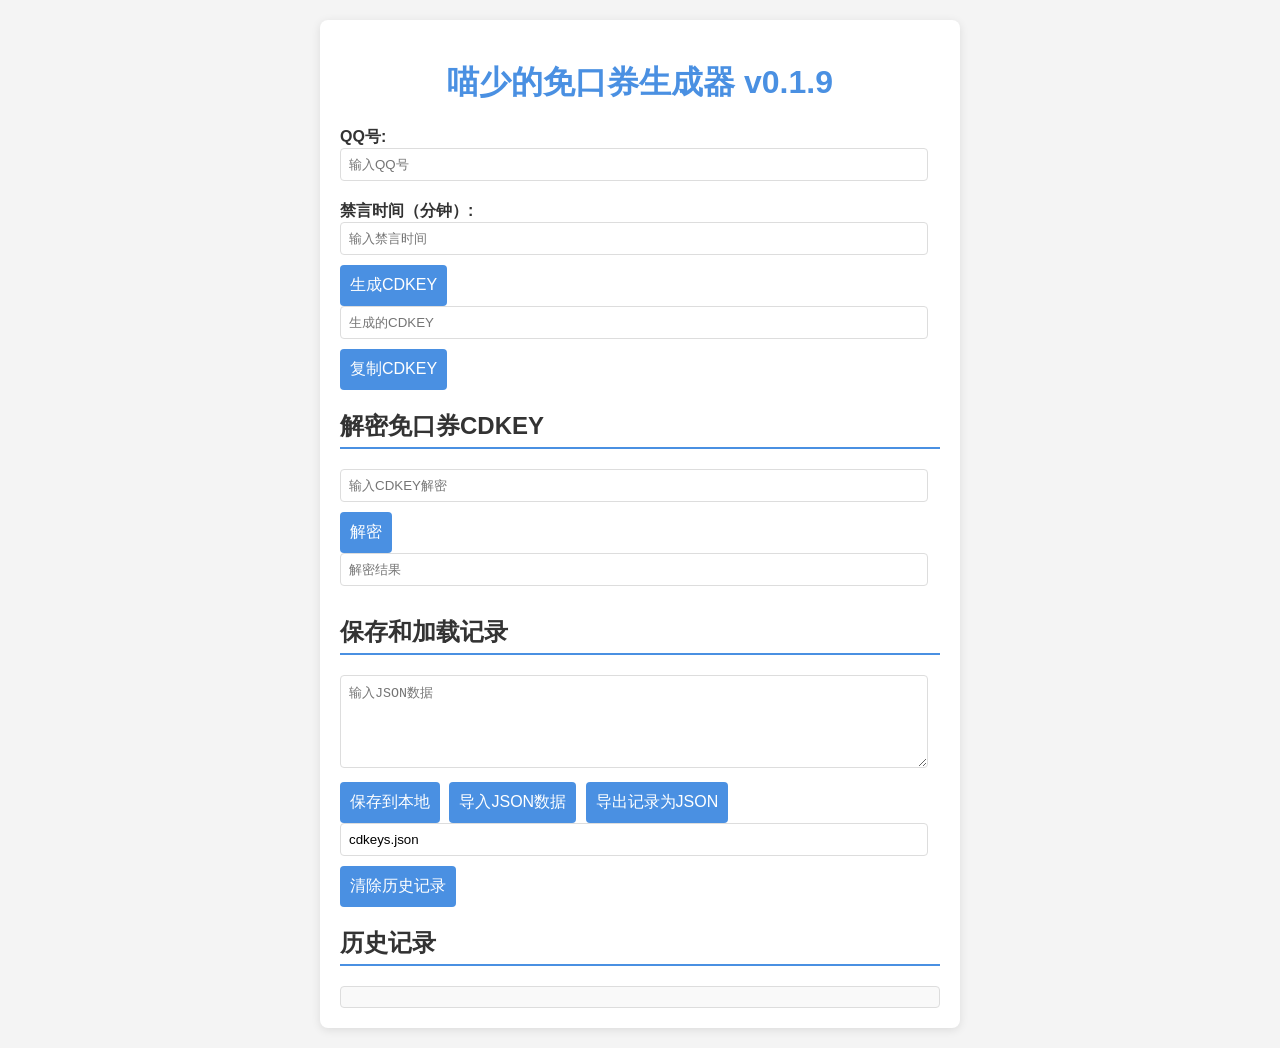
==== index.html @ 1b800083 "Update index.html" ====
<!DOCTYPE html>
<html lang="zh">
<head>
    <meta charset="UTF-8">
    <meta name="viewport" content="width=device-width, initial-scale=1.0">
    <title>喵少的免口券生成器</title>
    <style>
        body {
            font-family: Arial, sans-serif;
            background-color: #f4f4f4;
            margin: 0;
            padding: 20px;
            color: #333;
        }
        h1 {
            text-align: center;
            color: #4A90E2;
        }
        .container {
            max-width: 600px;
            margin: auto;
            background: white;
            padding: 20px;
            border-radius: 8px;
            box-shadow: 0 2px 10px rgba(0, 0, 0, 0.1);
        }
        label {
            font-weight: bold;
            margin-top: 10px;
            display: block;
        }
        input[type="text"], textarea {
            width: calc(100% - 12px);
            padding: 8px;
            margin-bottom: 10px;
            border: 1px solid #ddd;
            border-radius: 4px;
            box-sizing: border-box;
        }
        button {
            background-color: #4A90E2;
            color: white;
            padding: 10px;
            border: none;
            border-radius: 4px;
            cursor: pointer;
            font-size: 16px;
            margin-right: 5px;
        }
        button:hover {
            background-color: #357ABD;
        }
        h2 {
            margin-top: 20px;
            border-bottom: 2px solid #4A90E2;
            padding-bottom: 5px;
        }
        #history {
            white-space: pre-wrap;
            background-color: #f9f9f9;
            border: 1px solid #ddd;
            padding: 10px;
            border-radius: 4px;
            max-height: 200px;
            overflow-y: auto;
        }
    #history {
        background-color: #f9f9f9;
        border: 1px solid #ddd;
        padding: 10px;
        border-radius: 4px;
        max-height: 200px;
        overflow-y: auto; /* 允许垂直滚动 */
        font-size: 12px; /* 缩小字体大小 */
    }

    .history-entry {
        margin-bottom: 5px; /* 每条记录之间的间距 */
        white-space: nowrap; /* 防止内容换行 */
    }
    .label-text {
        color: red; /* 设置标签文本颜色为红色 */
    }
    </style>
</head>
<body>

<div class="container">
    <h1>喵少的免口券生成器 v0.1.9</h1>

    <label for="qqInput">QQ号:</label>
    <input type="text" id="qqInput" placeholder="输入QQ号">

    <label for="timeInput">禁言时间（分钟）:</label>
    <input type="text" id="timeInput" placeholder="输入禁言时间">

    <button id="generate">生成CDKEY</button>
    <input type="text" id="cdkey" placeholder="生成的CDKEY" readonly>

    <button id="copy">复制CDKEY</button>

    <h2>解密免口券CDKEY</h2>
    <input type="text" id="decryptInput" placeholder="输入CDKEY解密">
    <button id="decrypt">解密</button>
    <input type="text" id="decryptedOutput" placeholder="解密结果" readonly>

    <h2>保存和加载记录</h2>
    <textarea id="jsonInput" rows="5" placeholder="输入JSON数据"></textarea>
    <button id="save">保存到本地</button>
    <button id="import">导入JSON数据</button>
    <button id="export">导出记录为JSON</button>
    <input type="text" id="filenameInput" placeholder="输入文件名" value="cdkeys.json">

    <button id="clear">清除历史记录</button>

    <h2>历史记录</h2>
    <div id="history"></div>
</div>

<script>
    let cdkeys = {}; // 修改为 let 以允许更新
    let currentCdkeyIndex = {};

    // 简单加密函数
    function encrypt(input) {
        return btoa(unescape(encodeURIComponent(input)));
    }

    // 解密函数
    function decrypt(input) {
        return decodeURIComponent(escape(atob(input)));
    }

    // 生成随机数函数，8到16位
    function generateRandomString(length) {
        const characters = 'ABCDEFGHIJKLMNOPQRSTUVWXYZabcdefghijklmnopqrstuvwxyz0123456789';
        let result = '';
        const charLength = characters.length;
        for (let i = 0; i < length; i++) {
            result += characters.charAt(Math.floor(Math.random() * charLength));
        }
        return result;
    }

// 生成CDKEY的函数
function generateCDKEY() {
    const qq = document.getElementById('qqInput').value.trim();
    const time = document.getElementById('timeInput').value.trim();
    
    if (!qq || !time) {
        alert('请填写QQ号和禁言时间！');
        return;
    }

    // 生成随机长度的字符串，长度在8到16之间
    const randomLength = Math.floor(Math.random() * 9) + 8; // 生成8到16之间的随机数
    const randomString = generateRandomString(randomLength);
    
    // 构建CDKEY
    const cdkey = encrypt(`${qq}-${time}-${randomString}`);
    document.getElementById('cdkey').value = cdkey;

    // 记录历史
    if (!cdkeys[qq]) {
        cdkeys[qq] = [];
    }
    cdkeys[qq].push({ cdkey: cdkey, time: time, randomString: randomString }); // 新增 randomString
    updateHistory();
}

    // 更新历史记录
    function updateHistory() {
        const historyDiv = document.getElementById('history');
        historyDiv.innerHTML = ''; // 清空历史记录
        for (const qq in cdkeys) {
            cdkeys[qq].forEach(entry => {
                const shortCdkey = entry.cdkey.substring(0, 10) + '...'; // 只显示前10个字符
                const entryDiv = document.createElement('div'); // 创建新的 div 元素
                entryDiv.className = 'history-entry'; // 添加类名
                              // 使用 span 标签单独设置每个标签的颜色
                entryDiv.innerHTML = `
                    <span class="label-text">QQ:</span> ${qq}, 
                    <span class="label-text">禁言时间（分钟）:</span> ${entry.time}, 
                    <span class="label-text">随机字符串:</span> ${Math.random().toString(36).substring(2, 10)}, 
                    <span class="label-text">CDKEY:</span> ${shortCdkey}
                `; // 设置 HTML 内容
               historyDiv.appendChild(entryDiv); // 将新元素添加到历史记录中
			           localStorage.setItem('cdkeys', JSON.stringify(cdkeys));
        });
    }
}

    // 复制CDKEY到剪贴板
    document.getElementById('copy').addEventListener('click', () => {
        const cdkey = document.getElementById('cdkey').value;
        navigator.clipboard.writeText(cdkey).then(() => {
            alert('CDKEY已复制到剪贴板！');
        });
    });

    // 解密CDKEY
    document.getElementById('decrypt').addEventListener('click', () => {
        const cdkey = document.getElementById('decryptInput').value.trim();
        if (!cdkey) {
            alert('请输入CDKEY进行解密！');
            return;
        }
        const decrypted = decrypt(cdkey);
        document.getElementById('decryptedOutput').value = decrypted;
    });

    // 保存记录到本地存储
    document.getElementById('save').onclick = saveToLocal;
    function saveToLocal() {
        localStorage.setItem('cdkeys', JSON.stringify(cdkeys));
        alert('CDKEY记录已保存！');
    }

    // 导入JSON数据
    document.getElementById('import').addEventListener('click', () => {
        const jsonData = document.getElementById('jsonInput').value.trim();
        if (!jsonData) {
            alert('请输入有效的JSON数据！');
            return;
        }
        try {
            const importedData = JSON.parse(jsonData);
            cdkeys = importedData;
            updateHistory();
            alert('导入成功！');
        } catch (e) {
            alert('导入失败，请检查JSON格式！');
        }
    });

    // 导出记录为JSON
	    document.getElementById('export').onclick = exportToJSON;
    function exportToJSON() {
        const filename = document.getElementById('filenameInput').value.trim();
        const jsonData = JSON.stringify(cdkeys, null, 2);
        const blob = new Blob([jsonData], { type: 'application/json' });
        const link = document.createElement('a');
        link.href = URL.createObjectURL(blob);
        link.download = filename || 'cdkeys.json';
        link.click();
        alert('导出成功！');
    }

    // 清除历史记录
    document.getElementById('clear').addEventListener('click', () => {
        cdkeys = {};
        updateHistory();
        alert('历史记录已清除！');
        localStorage.setItem('cdkeys', JSON.stringify(cdkeys));
    });

    // 生成CDKEY按钮事件
    document.getElementById('generate').addEventListener('click', generateCDKEY);
	
    // 从本地存储加载历史记录
    window.onload = function() {
        const savedData = localStorage.getItem('cdkeys');
        if (savedData) {
            cdkeys = JSON.parse(savedData);
            for (const qq in cdkeys) {
                currentCdkeyIndex[qq] = cdkeys[qq].length;
            }
            updateHistory();
        }
    };
</script>

</body>
</html>
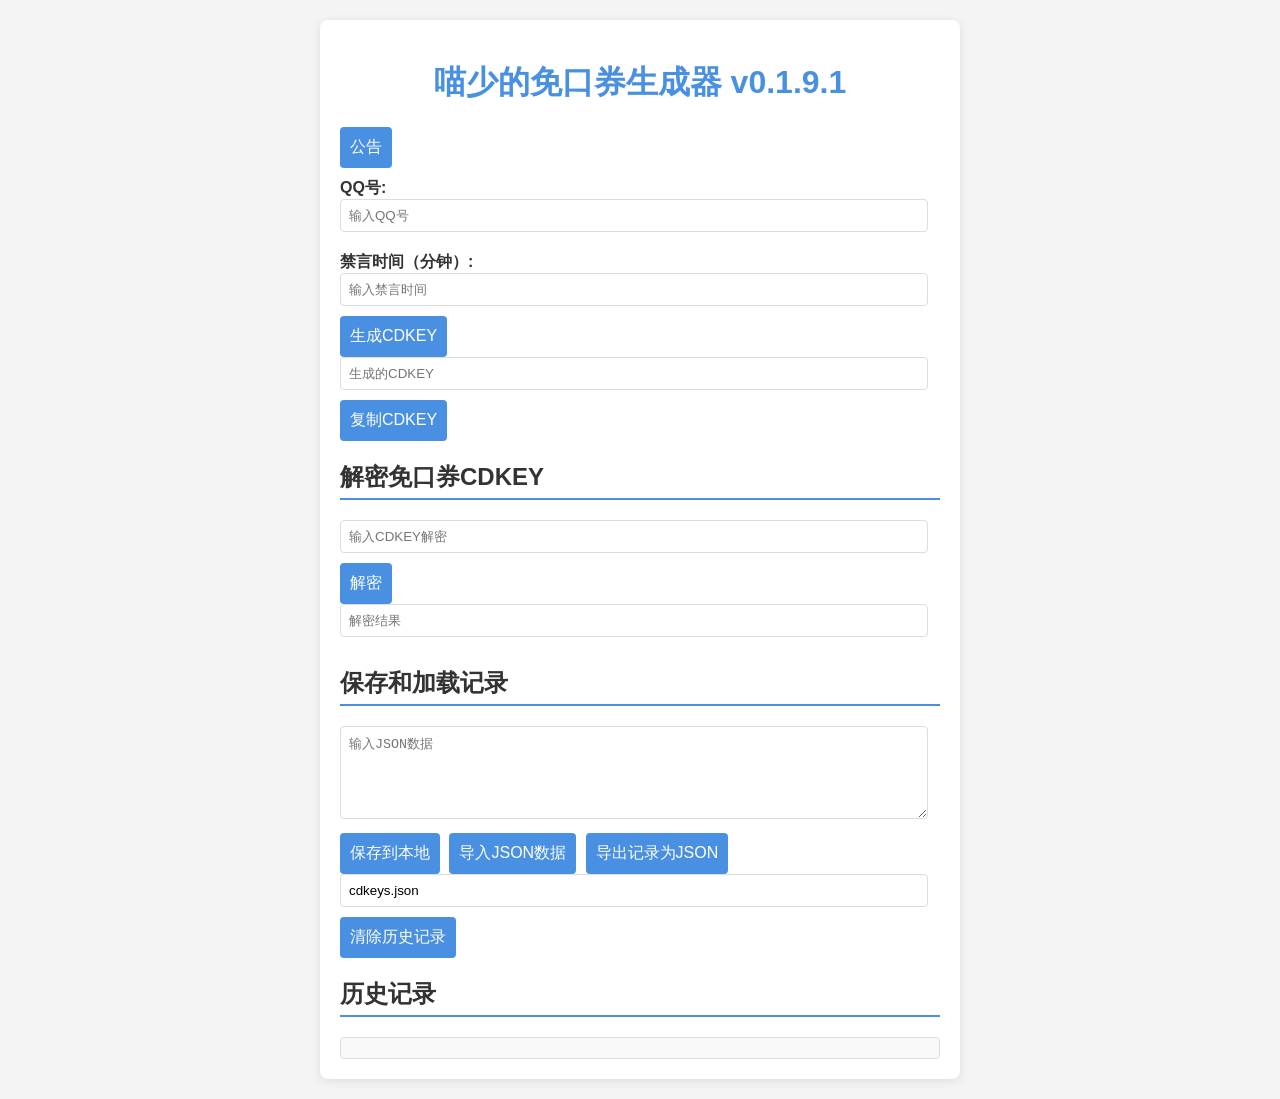
==== commit 5e8c8c5f: "Update index.html" ====
--- a/index.html
+++ b/index.html
@@ -86,7 +86,30 @@
 <body>
 
 <div class="container">
-    <h1>喵少的免口券生成器 v0.1.9</h1>
+    <h1>喵少的免口券生成器 v0.1.9.1</h1>
+	    <div class="announcement">
+        <button class="toggle-button" onclick="toggleAnnouncement()">公告</button>
+        <div id="announcement-content" class="announcement-content" style="display: none;">
+            <p>欢迎使用喵少的免口券生成器！</p>
+            <ul>
+                <li>v0.1.9.1_1.修正历史记录的“随机字符串”刷新后乱跳问题</li>
+                <li>v0.1.9.1_2.增加公告栏</li>
+                <li>v0.1.9.0_1.重置了CDKEY加密方法</li>
+				<li>v0.1.9.0_2.修正历史记录中"CDKEY"显示不完整的问题</li>
+            </ul>
+        </div>
+    </div>
+
+    <script>
+        function toggleAnnouncement() {
+            const content = document.getElementById('announcement-content');
+            if (content.style.display === 'none') {
+                content.style.display = 'block';
+            } else {
+                content.style.display = 'none';
+            }
+        }
+    </script>
 
     <label for="qqInput">QQ号:</label>
     <input type="text" id="qqInput" placeholder="输入QQ号">
@@ -168,26 +191,25 @@
     updateHistory();
 }
 
-    // 更新历史记录
-    function updateHistory() {
-        const historyDiv = document.getElementById('history');
-        historyDiv.innerHTML = ''; // 清空历史记录
-        for (const qq in cdkeys) {
-            cdkeys[qq].forEach(entry => {
-                const shortCdkey = entry.cdkey.substring(0, 10) + '...'; // 只显示前10个字符
-                const entryDiv = document.createElement('div'); // 创建新的 div 元素
-                entryDiv.className = 'history-entry'; // 添加类名
-                              // 使用 span 标签单独设置每个标签的颜色
-                entryDiv.innerHTML = `
-                    <span class="label-text">QQ:</span> ${qq}, 
-                    <span class="label-text">禁言时间（分钟）:</span> ${entry.time}, 
-                    <span class="label-text">随机字符串:</span> ${Math.random().toString(36).substring(2, 10)}, 
-                    <span class="label-text">CDKEY:</span> ${shortCdkey}
-                `; // 设置 HTML 内容
-               historyDiv.appendChild(entryDiv); // 将新元素添加到历史记录中
-			           localStorage.setItem('cdkeys', JSON.stringify(cdkeys));
+// 更新历史记录
+function updateHistory() {
+    const historyDiv = document.getElementById('history');
+    historyDiv.innerHTML = ''; // 清空历史记录
+    for (const qq in cdkeys) {
+        cdkeys[qq].forEach(entry => {
+            const shortCdkey = entry.cdkey.substring(0, 100); // 只显示前100个字符
+            const entryDiv = document.createElement('div'); // 创建新的 div 元素
+            entryDiv.className = 'history-entry'; // 添加类名
+            entryDiv.innerHTML = `
+                <span class="label-text">QQ:</span> ${qq}, 
+                <span class="label-text">禁言时间（分钟）:</span> ${entry.time}, 
+                <span class="label-text">随机字符串:</span> ${entry.randomString}, 
+                <span class="label-text">CDKEY:</span> ${shortCdkey}
+            `; // 设置 HTML 内容
+            historyDiv.appendChild(entryDiv); // 将新元素添加到历史记录中
         });
     }
+    localStorage.setItem('cdkeys', JSON.stringify(cdkeys)); // 保存到本地存储
 }
 
     // 复制CDKEY到剪贴板
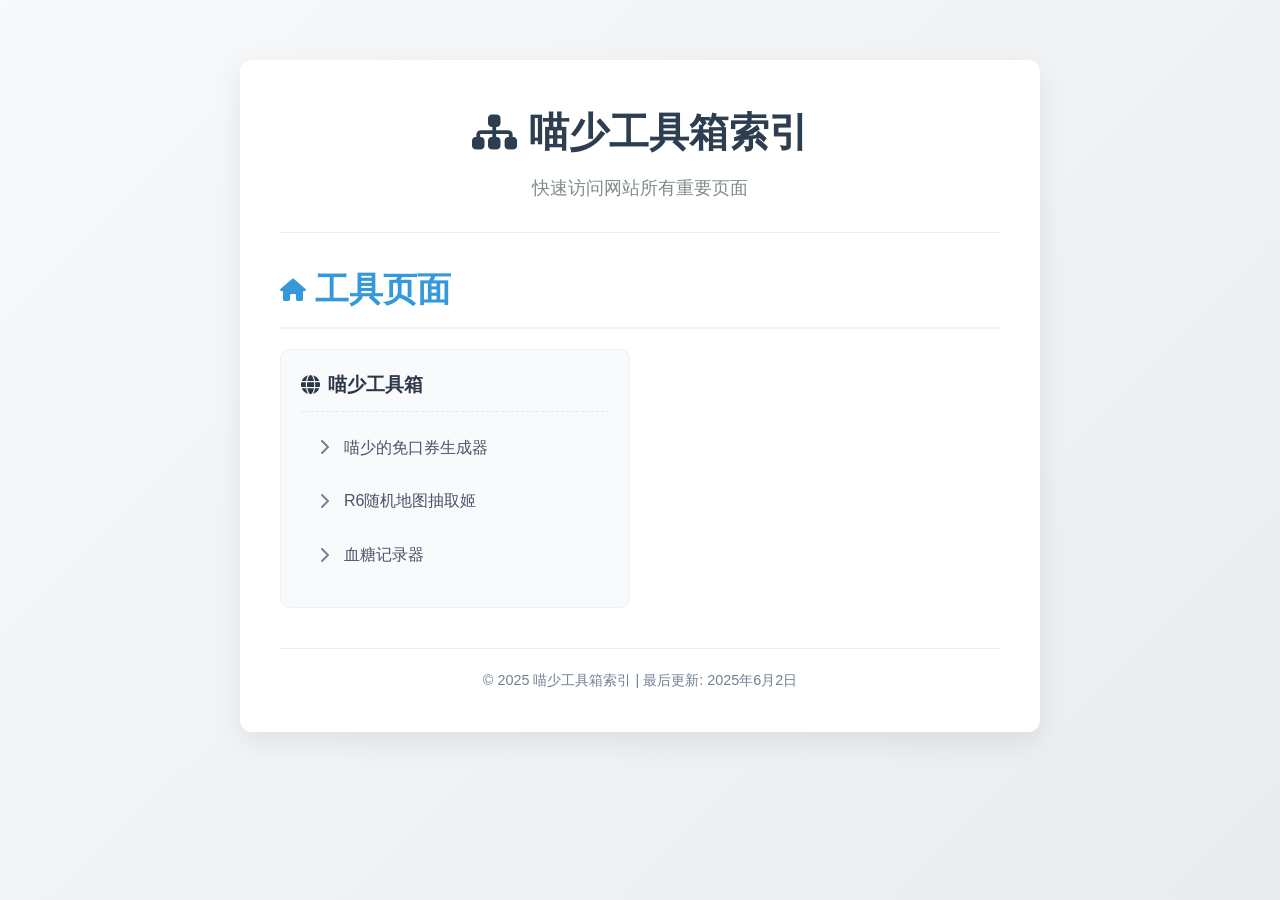
==== commit 8329eee6: "Update index.html" ====
--- a/index.html
+++ b/index.html
@@ -1,297 +1,208 @@
 <!DOCTYPE html>
-<html lang="zh">
+<html lang="zh-CN">
 <head>
     <meta charset="UTF-8">
     <meta name="viewport" content="width=device-width, initial-scale=1.0">
-    <title>喵少的免口券生成器</title>
+    <title>喵少工具箱索引</title>
+    <link rel="stylesheet" href="https://cdnjs.cloudflare.com/ajax/libs/font-awesome/6.4.0/css/all.min.css">
     <style>
+        * {
+            margin: 0;
+            padding: 0;
+            box-sizing: border-box;
+            font-family: 'Segoe UI', 'Microsoft YaHei', sans-serif;
+        }
+        
         body {
-            font-family: Arial, sans-serif;
-            background-color: #f4f4f4;
-            margin: 0;
+            background: linear-gradient(135deg, #f8f9fa 0%, #e9ecef 100%);
+            color: #333;
+            line-height: 1.6;
+            min-height: 100vh;
             padding: 20px;
-            color: #333;
-        }
+        }
+        
+        .container {
+            max-width: 800px;
+            margin: 40px auto;
+            background: white;
+            border-radius: 12px;
+            box-shadow: 0 10px 30px rgba(0, 0, 0, 0.08);
+            padding: 40px;
+        }
+        
+        header {
+            text-align: center;
+            padding: 0 20px 30px;
+            border-bottom: 1px solid #eee;
+            margin-bottom: 30px;
+        }
+        
         h1 {
+            font-size: 2.5rem;
+            margin-bottom: 10px;
+            color: #2c3e50;
+            display: flex;
+            align-items: center;
+            justify-content: center;
+            gap: 12px;
+        }
+        
+        .subtitle {
+            font-size: 1.1rem;
+            color: #7f8c8d;
+            max-width: 600px;
+            margin: 0 auto;
+        }
+        
+        .index-section {
+            margin-bottom: 40px;
+        }
+        
+        .section-title {
+            display: flex;
+            align-items: center;
+            gap: 10px;
+            font-size: 1.4rem;
+            color: #3498db;
+            margin-bottom: 20px;
+            padding-bottom: 10px;
+            border-bottom: 2px solid #f0f3f5;
+        }
+        
+        .links-container {
+            display: grid;
+            grid-template-columns: repeat(auto-fill, minmax(300px, 1fr));
+            gap: 20px;
+        }
+        
+        .link-group {
+            background: #f8fafc;
+            border-radius: 10px;
+            padding: 20px;
+            transition: all 0.3s ease;
+            border: 1px solid #edf2f7;
+        }
+        
+        .link-group:hover {
+            transform: translateY(-3px);
+            box-shadow: 0 8px 20px rgba(0, 0, 0, 0.05);
+            border-color: #cbd5e0;
+        }
+        
+        .link-group h3 {
+            display: flex;
+            align-items: center;
+            gap: 8px;
+            font-size: 1.2rem;
+            color: #2d3748;
+            margin-bottom: 15px;
+            padding-bottom: 10px;
+            border-bottom: 1px dashed #e2e8f0;
+        }
+        
+        .link-list {
+            list-style: none;
+        }
+        
+        .link-list li {
+            margin-bottom: 12px;
+            padding-left: 5px;
+            border-left: 3px solid transparent;
+            transition: all 0.2s;
+        }
+        
+        .link-list li:hover {
+            border-left-color: #3498db;
+            padding-left: 10px;
+        }
+        
+        .link-list a {
+            text-decoration: none;
+            color: #4a5568;
+            display: flex;
+            align-items: center;
+            gap: 10px;
+            padding: 8px 5px;
+            transition: all 0.3s;
+            border-radius: 4px;
+        }
+        
+        .link-list a:hover {
+            color: #2b6cb0;
+            background: #ebf4ff;
+        }
+        
+        .link-list i {
+            width: 20px;
             text-align: center;
-            color: #4A90E2;
-        }
-        .container {
-            max-width: 600px;
-            margin: auto;
-            background: white;
-            padding: 20px;
-            border-radius: 8px;
-            box-shadow: 0 2px 10px rgba(0, 0, 0, 0.1);
-        }
-        label {
-            font-weight: bold;
-            margin-top: 10px;
-            display: block;
-        }
-        input[type="text"], textarea {
-            width: calc(100% - 12px);
-            padding: 8px;
-            margin-bottom: 10px;
-            border: 1px solid #ddd;
-            border-radius: 4px;
-            box-sizing: border-box;
-        }
-        button {
-            background-color: #4A90E2;
-            color: white;
-            padding: 10px;
-            border: none;
-            border-radius: 4px;
-            cursor: pointer;
-            font-size: 16px;
-            margin-right: 5px;
-        }
-        button:hover {
-            background-color: #357ABD;
-        }
-        h2 {
-            margin-top: 20px;
-            border-bottom: 2px solid #4A90E2;
-            padding-bottom: 5px;
-        }
-        #history {
-            white-space: pre-wrap;
-            background-color: #f9f9f9;
-            border: 1px solid #ddd;
-            padding: 10px;
-            border-radius: 4px;
-            max-height: 200px;
-            overflow-y: auto;
-        }
-    #history {
-        background-color: #f9f9f9;
-        border: 1px solid #ddd;
-        padding: 10px;
-        border-radius: 4px;
-        max-height: 200px;
-        overflow-y: auto; /* 允许垂直滚动 */
-        font-size: 12px; /* 缩小字体大小 */
-    }
-
-    .history-entry {
-        margin-bottom: 5px; /* 每条记录之间的间距 */
-        white-space: nowrap; /* 防止内容换行 */
-    }
-    .label-text {
-        color: red; /* 设置标签文本颜色为红色 */
-    }
+            color: #718096;
+        }
+        
+        footer {
+            text-align: center;
+            margin-top: 40px;
+            padding-top: 20px;
+            color: #718096;
+            font-size: 0.9rem;
+            border-top: 1px solid #eee;
+        }
+        
+        @media (max-width: 768px) {
+            .container {
+                padding: 25px 20px;
+                margin: 20px;
+            }
+            
+            h1 {
+                font-size: 2rem;
+            }
+            
+            .links-container {
+                grid-template-columns: 1fr;
+            }
+        }
+        
+        @media (max-width: 480px) {
+            h1 {
+                font-size: 1.8rem;
+            }
+            
+            .section-title {
+                font-size: 1.2rem;
+            }
+        }
     </style>
 </head>
 <body>
+    <div class="container">
+        <header>
+            <h1><i class="fas fa-sitemap"></i>喵少工具箱索引</h1>
+            <p class="subtitle">快速访问网站所有重要页面</p>
+        </header>
+        
+        <div class="index-section">
+            <div class="section-title">
+                <i class="fas fa-home"></i>
+                <h2>工具页面</h2>
+            </div>
+            <div class="links-container">
+                <div class="link-group">
+                    <h3><i class="fas fa-globe"></i> 喵少工具箱</h3>
+                    <ul class="link-list">
+                        <li><a href="mkq.html" target="_blank"><i class="fas fa-chevron-right"></i> 喵少的免口券生成器</a></li>
+                        <li><a href="R6ROLL.html" target="_blank"><i class="fas fa-chevron-right"></i> R6随机地图抽取姬</a></li>
+                        <li><a href="xt.html" target="_blank"><i class="fas fa-chevron-right"></i> 血糖记录器</a></li>
+                    </ul>
+                </div>
+                
+            </div>
+        </div>
+        
 
-<div class="container">
-    <h1>喵少的免口券生成器 v0.1.9.1</h1>
-	    <div class="announcement">
-        <button class="toggle-button" onclick="toggleAnnouncement()">公告</button>
-        <div id="announcement-content" class="announcement-content" style="display: none;">
-            <p>欢迎使用喵少的免口券生成器！</p>
-            <ul>
-                <li>v0.1.9.1_1.修正历史记录的“随机字符串”刷新后乱跳问题</li>
-                <li>v0.1.9.1_2.增加公告栏</li>
-                <li>v0.1.9.0_1.重置了CDKEY加密方法</li>
-				<li>v0.1.9.0_2.修正历史记录中"CDKEY"显示不完整的问题</li>
-            </ul>
-        </div>
+        
+        <footer>
+            <p>© 2025 喵少工具箱索引 | 最后更新: 2025年6月2日</p>
+        </footer>
     </div>
-
-    <script>
-        function toggleAnnouncement() {
-            const content = document.getElementById('announcement-content');
-            if (content.style.display === 'none') {
-                content.style.display = 'block';
-            } else {
-                content.style.display = 'none';
-            }
-        }
-    </script>
-
-    <label for="qqInput">QQ号:</label>
-    <input type="text" id="qqInput" placeholder="输入QQ号">
-
-    <label for="timeInput">禁言时间（分钟）:</label>
-    <input type="text" id="timeInput" placeholder="输入禁言时间">
-
-    <button id="generate">生成CDKEY</button>
-    <input type="text" id="cdkey" placeholder="生成的CDKEY" readonly>
-
-    <button id="copy">复制CDKEY</button>
-
-    <h2>解密免口券CDKEY</h2>
-    <input type="text" id="decryptInput" placeholder="输入CDKEY解密">
-    <button id="decrypt">解密</button>
-    <input type="text" id="decryptedOutput" placeholder="解密结果" readonly>
-
-    <h2>保存和加载记录</h2>
-    <textarea id="jsonInput" rows="5" placeholder="输入JSON数据"></textarea>
-    <button id="save">保存到本地</button>
-    <button id="import">导入JSON数据</button>
-    <button id="export">导出记录为JSON</button>
-    <input type="text" id="filenameInput" placeholder="输入文件名" value="cdkeys.json">
-
-    <button id="clear">清除历史记录</button>
-
-    <h2>历史记录</h2>
-    <div id="history"></div>
-</div>
-
-<script>
-    let cdkeys = {}; // 修改为 let 以允许更新
-    let currentCdkeyIndex = {};
-
-    // 简单加密函数
-    function encrypt(input) {
-        return btoa(unescape(encodeURIComponent(input)));
-    }
-
-    // 解密函数
-    function decrypt(input) {
-        return decodeURIComponent(escape(atob(input)));
-    }
-
-    // 生成随机数函数，8到16位
-    function generateRandomString(length) {
-        const characters = 'ABCDEFGHIJKLMNOPQRSTUVWXYZabcdefghijklmnopqrstuvwxyz0123456789';
-        let result = '';
-        const charLength = characters.length;
-        for (let i = 0; i < length; i++) {
-            result += characters.charAt(Math.floor(Math.random() * charLength));
-        }
-        return result;
-    }
-
-// 生成CDKEY的函数
-function generateCDKEY() {
-    const qq = document.getElementById('qqInput').value.trim();
-    const time = document.getElementById('timeInput').value.trim();
-    
-    if (!qq || !time) {
-        alert('请填写QQ号和禁言时间！');
-        return;
-    }
-
-    // 生成随机长度的字符串，长度在8到16之间
-    const randomLength = Math.floor(Math.random() * 9) + 8; // 生成8到16之间的随机数
-    const randomString = generateRandomString(randomLength);
-    
-    // 构建CDKEY
-    const cdkey = encrypt(`${qq}-${time}-${randomString}`);
-    document.getElementById('cdkey').value = cdkey;
-
-    // 记录历史
-    if (!cdkeys[qq]) {
-        cdkeys[qq] = [];
-    }
-    cdkeys[qq].push({ cdkey: cdkey, time: time, randomString: randomString }); // 新增 randomString
-    updateHistory();
-}
-
-// 更新历史记录
-function updateHistory() {
-    const historyDiv = document.getElementById('history');
-    historyDiv.innerHTML = ''; // 清空历史记录
-    for (const qq in cdkeys) {
-        cdkeys[qq].forEach(entry => {
-            const shortCdkey = entry.cdkey.substring(0, 100); // 只显示前100个字符
-            const entryDiv = document.createElement('div'); // 创建新的 div 元素
-            entryDiv.className = 'history-entry'; // 添加类名
-            entryDiv.innerHTML = `
-                <span class="label-text">QQ:</span> ${qq}, 
-                <span class="label-text">禁言时间（分钟）:</span> ${entry.time}, 
-                <span class="label-text">随机字符串:</span> ${entry.randomString}, 
-                <span class="label-text">CDKEY:</span> ${shortCdkey}
-            `; // 设置 HTML 内容
-            historyDiv.appendChild(entryDiv); // 将新元素添加到历史记录中
-        });
-    }
-    localStorage.setItem('cdkeys', JSON.stringify(cdkeys)); // 保存到本地存储
-}
-
-    // 复制CDKEY到剪贴板
-    document.getElementById('copy').addEventListener('click', () => {
-        const cdkey = document.getElementById('cdkey').value;
-        navigator.clipboard.writeText(cdkey).then(() => {
-            alert('CDKEY已复制到剪贴板！');
-        });
-    });
-
-    // 解密CDKEY
-    document.getElementById('decrypt').addEventListener('click', () => {
-        const cdkey = document.getElementById('decryptInput').value.trim();
-        if (!cdkey) {
-            alert('请输入CDKEY进行解密！');
-            return;
-        }
-        const decrypted = decrypt(cdkey);
-        document.getElementById('decryptedOutput').value = decrypted;
-    });
-
-    // 保存记录到本地存储
-    document.getElementById('save').onclick = saveToLocal;
-    function saveToLocal() {
-        localStorage.setItem('cdkeys', JSON.stringify(cdkeys));
-        alert('CDKEY记录已保存！');
-    }
-
-    // 导入JSON数据
-    document.getElementById('import').addEventListener('click', () => {
-        const jsonData = document.getElementById('jsonInput').value.trim();
-        if (!jsonData) {
-            alert('请输入有效的JSON数据！');
-            return;
-        }
-        try {
-            const importedData = JSON.parse(jsonData);
-            cdkeys = importedData;
-            updateHistory();
-            alert('导入成功！');
-        } catch (e) {
-            alert('导入失败，请检查JSON格式！');
-        }
-    });
-
-    // 导出记录为JSON
-	    document.getElementById('export').onclick = exportToJSON;
-    function exportToJSON() {
-        const filename = document.getElementById('filenameInput').value.trim();
-        const jsonData = JSON.stringify(cdkeys, null, 2);
-        const blob = new Blob([jsonData], { type: 'application/json' });
-        const link = document.createElement('a');
-        link.href = URL.createObjectURL(blob);
-        link.download = filename || 'cdkeys.json';
-        link.click();
-        alert('导出成功！');
-    }
-
-    // 清除历史记录
-    document.getElementById('clear').addEventListener('click', () => {
-        cdkeys = {};
-        updateHistory();
-        alert('历史记录已清除！');
-        localStorage.setItem('cdkeys', JSON.stringify(cdkeys));
-    });
-
-    // 生成CDKEY按钮事件
-    document.getElementById('generate').addEventListener('click', generateCDKEY);
-	
-    // 从本地存储加载历史记录
-    window.onload = function() {
-        const savedData = localStorage.getItem('cdkeys');
-        if (savedData) {
-            cdkeys = JSON.parse(savedData);
-            for (const qq in cdkeys) {
-                currentCdkeyIndex[qq] = cdkeys[qq].length;
-            }
-            updateHistory();
-        }
-    };
-</script>
-
 </body>
 </html>
-
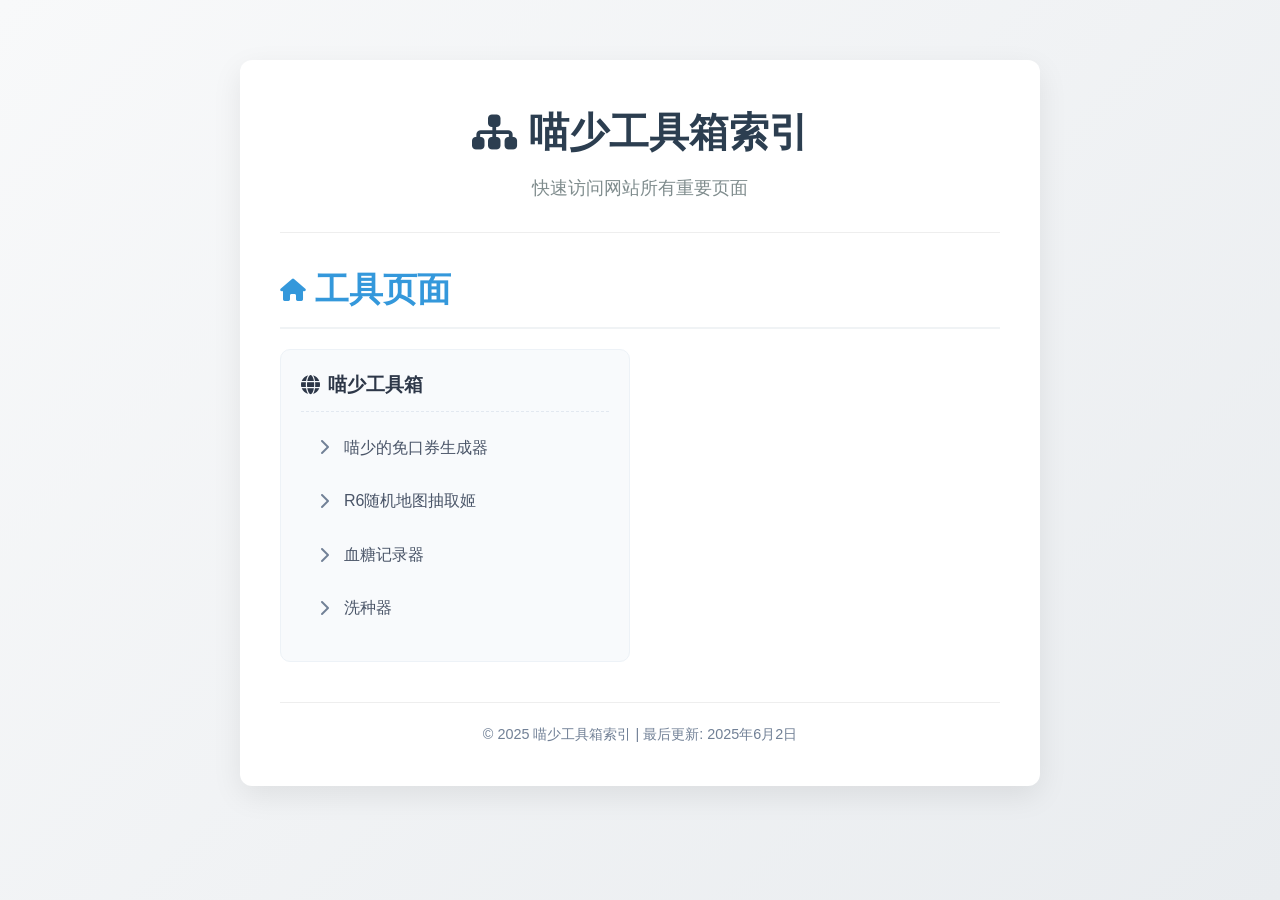
==== commit 02a1cc87: "Update index.html" ====
--- a/index.html
+++ b/index.html
@@ -192,6 +192,7 @@
                         <li><a href="mkq.html" target="_blank"><i class="fas fa-chevron-right"></i> 喵少的免口券生成器</a></li>
                         <li><a href="R6ROLL.html" target="_blank"><i class="fas fa-chevron-right"></i> R6随机地图抽取姬</a></li>
                         <li><a href="xt.html" target="_blank"><i class="fas fa-chevron-right"></i> 血糖记录器</a></li>
+                        <li><a href="wtbt/wtbt.html" target="_blank"><i class="fas fa-chevron-right"></i> 洗种器</a></li>
                     </ul>
                 </div>
                 
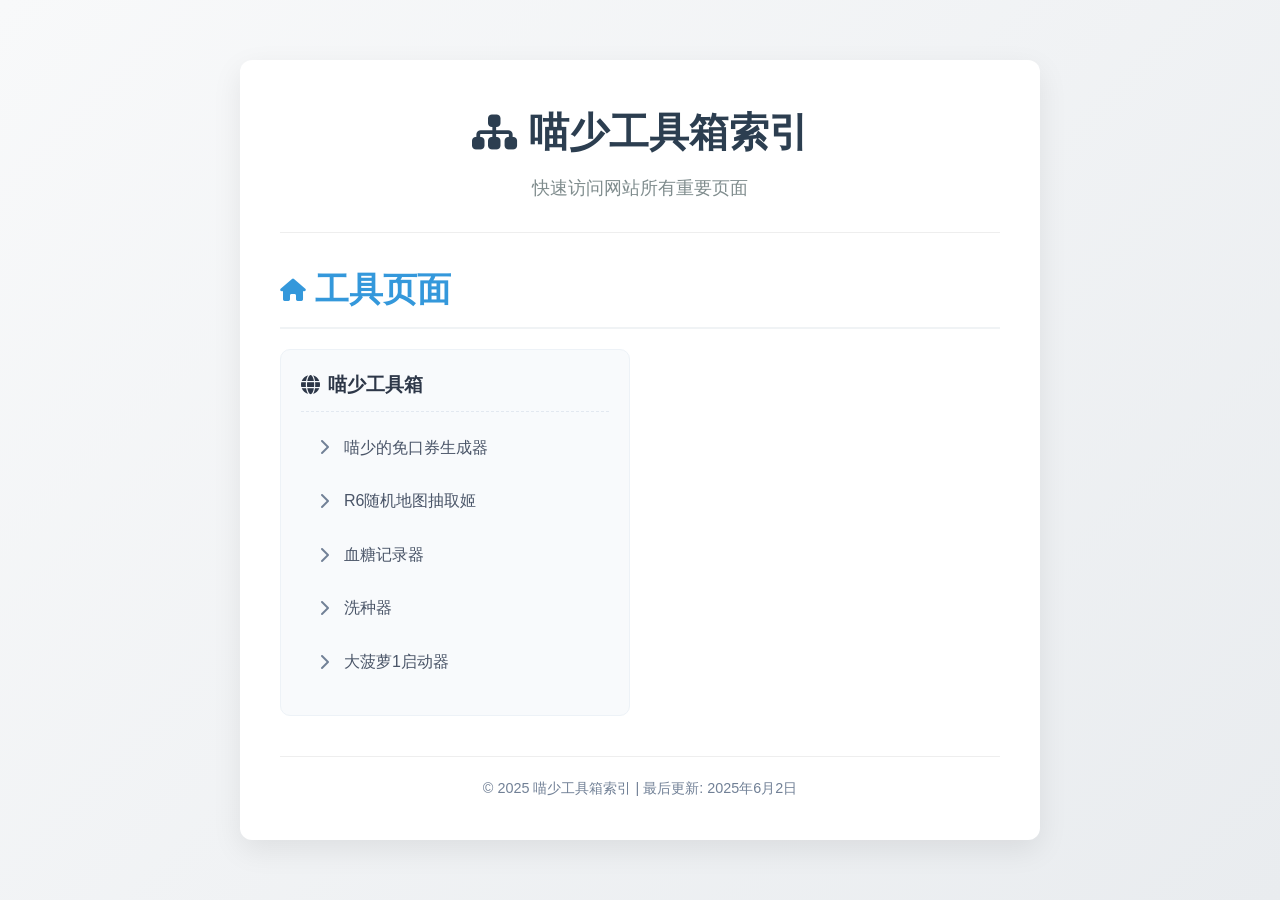
==== commit 0c6fd6f6: "Update index.html" ====
--- a/index.html
+++ b/index.html
@@ -193,6 +193,7 @@
                         <li><a href="R6ROLL.html" target="_blank"><i class="fas fa-chevron-right"></i> R6随机地图抽取姬</a></li>
                         <li><a href="xt.html" target="_blank"><i class="fas fa-chevron-right"></i> 血糖记录器</a></li>
                         <li><a href="wtbt/wtbt.html" target="_blank"><i class="fas fa-chevron-right"></i> 洗种器</a></li>
+                        <li><a href="diabloweb/index.html" target="_blank"><i class="fas fa-chevron-right"></i> 大菠萝1启动器</a></li>
                     </ul>
                 </div>
                 
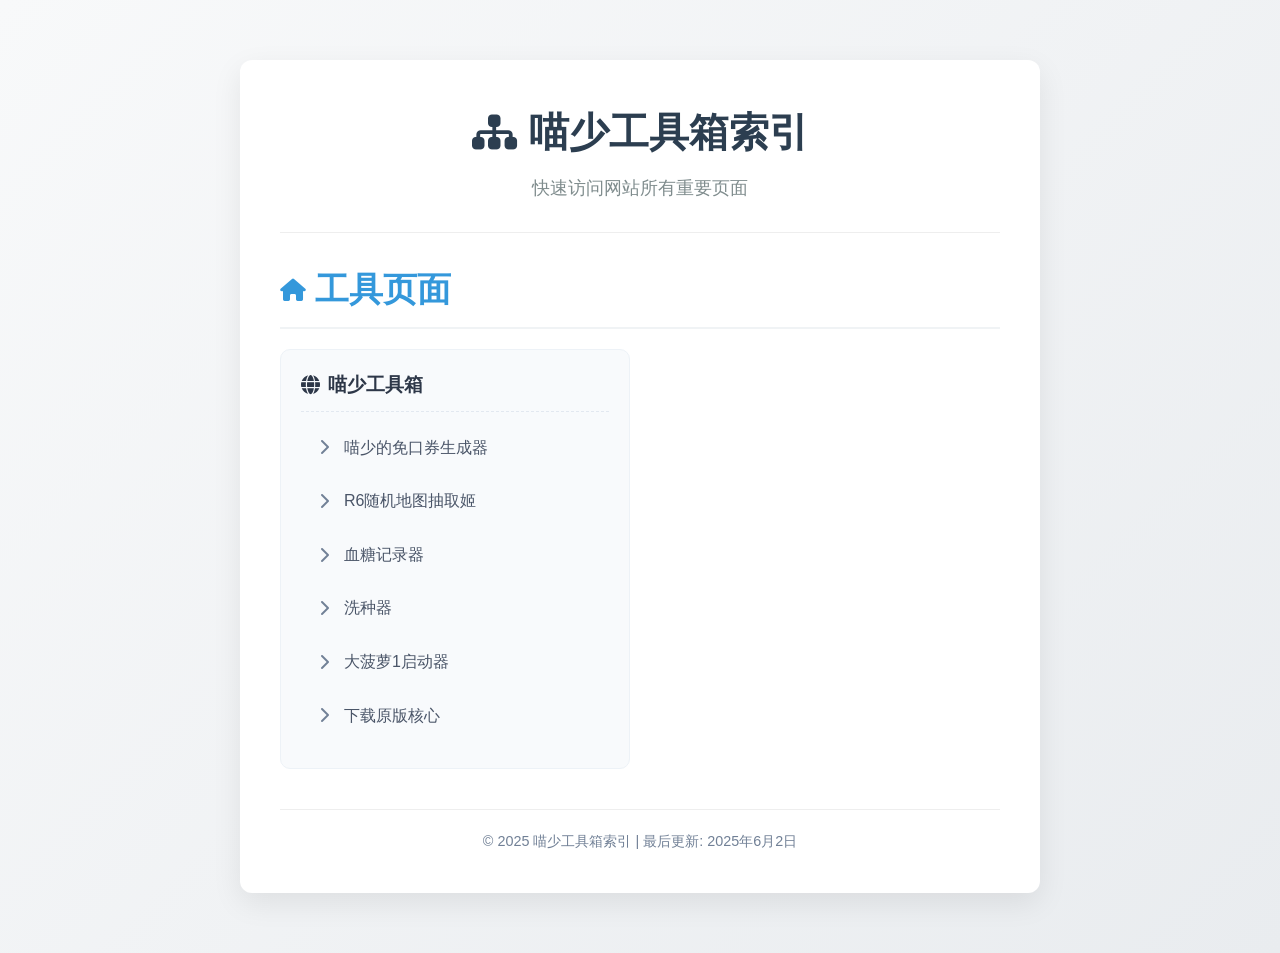
==== commit e411887e: "Update index.html" ====
--- a/index.html
+++ b/index.html
@@ -193,7 +193,7 @@
                         <li><a href="R6ROLL.html" target="_blank"><i class="fas fa-chevron-right"></i> R6随机地图抽取姬</a></li>
                         <li><a href="xt.html" target="_blank"><i class="fas fa-chevron-right"></i> 血糖记录器</a></li>
                         <li><a href="wtbt/wtbt.html" target="_blank"><i class="fas fa-chevron-right"></i> 洗种器</a></li>
-                        <li><a href="diabloweb/index.html" target="_blank"><i class="fas fa-chevron-right"></i> 大菠萝1启动器</a></li>
+                        <li><a href="diabloweb/index.html" target="_blank"><i class="fas fa-chevron-right"></i> 大菠萝1启动器</a></li><li><a href="https://pan.xunlei.com/s/VOnewUTQJkSUpqQP8q6MvQ_fA1?pwd=uw7d#" target="_blank"><i class="fas fa-chevron-right"></i> 下载原版核心</a></li>
                     </ul>
                 </div>
                 
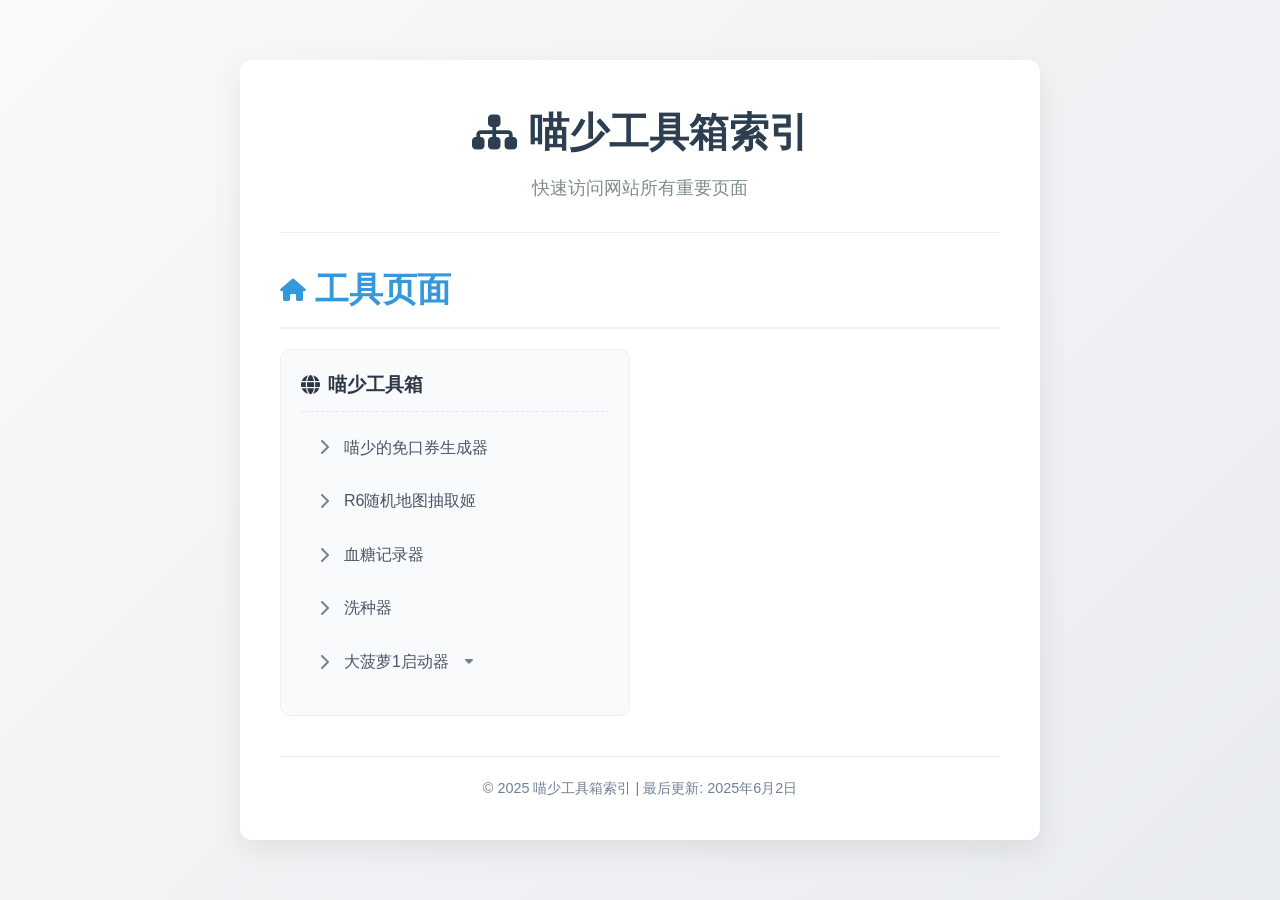
==== commit 20466463: "Update index.html" ====
--- a/index.html
+++ b/index.html
@@ -109,6 +109,8 @@
             padding-left: 5px;
             border-left: 3px solid transparent;
             transition: all 0.2s;
+            /* 新增：相对定位，用于下拉菜单绝对定位 */
+            position: relative;
         }
         
         .link-list li:hover {
@@ -136,6 +138,44 @@
             width: 20px;
             text-align: center;
             color: #718096;
+        }
+
+        /* 新增：下拉菜单样式 */
+        .dropdown-trigger {
+            cursor: pointer;
+        }
+        .dropdown-menu {
+            display: none;
+            position: absolute;
+            left: 30px;
+            top: 0;
+            background: white;
+            border-radius: 6px;
+            box-shadow: 0 4px 12px rgba(0,0,0,0.1);
+            border: 1px solid #edf2f7;
+            min-width: 200px;
+            z-index: 100;
+            padding: 8px 0;
+        }
+        .link-list li:hover .dropdown-menu {
+            display: block;
+        }
+        .dropdown-menu li {
+            margin: 0;
+            padding: 0;
+            border-left: none;
+        }
+        .dropdown-menu li a {
+            padding: 8px 16px;
+            width: 100%;
+            box-sizing: border-box;
+        }
+        .dropdown-menu li:hover {
+            border-left: none;
+            padding-left: 0;
+        }
+        .dropdown-menu li a:hover {
+            background: #ebf4ff;
         }
         
         footer {
@@ -159,6 +199,11 @@
             
             .links-container {
                 grid-template-columns: 1fr;
+            }
+            /* 适配移动端下拉菜单 */
+            .dropdown-menu {
+                left: 0;
+                top: 100%;
             }
         }
         
@@ -193,14 +238,19 @@
                         <li><a href="R6ROLL.html" target="_blank"><i class="fas fa-chevron-right"></i> R6随机地图抽取姬</a></li>
                         <li><a href="xt.html" target="_blank"><i class="fas fa-chevron-right"></i> 血糖记录器</a></li>
                         <li><a href="wtbt/wtbt.html" target="_blank"><i class="fas fa-chevron-right"></i> 洗种器</a></li>
-                        <li><a href="diabloweb/index.html" target="_blank"><i class="fas fa-chevron-right"></i> 大菠萝1启动器</a></li><li><a href="https://pan.xunlei.com/s/VOnewUTQJkSUpqQP8q6MvQ_fA1?pwd=uw7d#" target="_blank"><i class="fas fa-chevron-right"></i> 下载原版核心</a></li>
+                        <!-- 核心修改：大菠萝1启动器改为下拉菜单 -->
+                        <li>
+                            <a class="dropdown-trigger" href="javascript:void(0)"><i class="fas fa-chevron-right"></i> 大菠萝1启动器 <i class="fas fa-caret-down" style="font-size: 0.8rem;"></i></a>
+                            <ul class="dropdown-menu">
+                                <li><a href="diabloweb/index.html" target="_blank"><i class="fas fa-play"></i> 启动</a></li>
+                                <li><a href="https://pan.xunlei.com/s/VOnewUTQJkSUpqQP8q6MvQ_fA1?pwd=uw7d#" target="_blank"><i class="fas fa-download"></i> 下载原版核心文件</a></li>
+                            </ul>
+                        </li>
                     </ul>
                 </div>
                 
             </div>
         </div>
-        
-
         
         <footer>
             <p>© 2025 喵少工具箱索引 | 最后更新: 2025年6月2日</p>
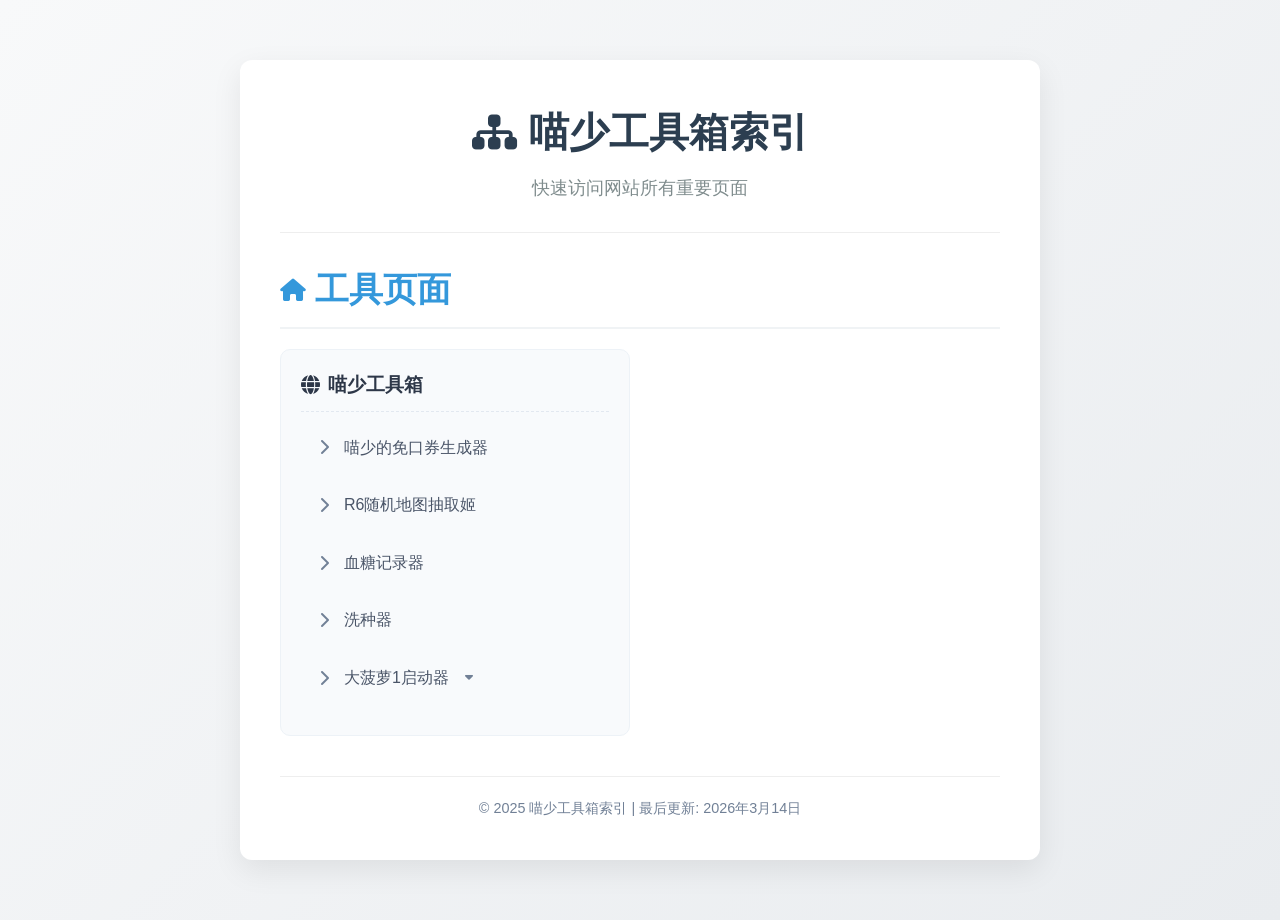
==== commit 2e196466: "Update index.html 增加大菠萝1启动器的二级菜单" ====
--- a/index.html
+++ b/index.html
@@ -104,13 +104,14 @@
             list-style: none;
         }
         
+        /* 核心修复1：给一级菜单项加相对定位 + 扩大hover区域 */
         .link-list li {
             margin-bottom: 12px;
             padding-left: 5px;
             border-left: 3px solid transparent;
             transition: all 0.2s;
-            /* 新增：相对定位，用于下拉菜单绝对定位 */
-            position: relative;
+            position: relative; /* 二级菜单绝对定位的基准 */
+            padding-bottom: 4px; /* 消除一级按钮和二级菜单的间隙 */
         }
         
         .link-list li:hover {
@@ -140,42 +141,47 @@
             color: #718096;
         }
 
-        /* 新增：下拉菜单样式 */
+        /* 二级菜单核心样式（修复hover消失问题） */
         .dropdown-trigger {
             cursor: pointer;
+            display: block; /* 确保触发区域是整块 */
         }
         .dropdown-menu {
             display: none;
             position: absolute;
-            left: 30px;
-            top: 0;
+            top: 100%; /* 紧贴一级按钮底部 */
+            left: 0;
+            list-style: none;
+            margin: 0; /* 消除默认margin导致的间隙 */
+            padding: 8px 0; /* 仅上下内边距，左右无 */
             background: white;
             border-radius: 6px;
             box-shadow: 0 4px 12px rgba(0,0,0,0.1);
             border: 1px solid #edf2f7;
-            min-width: 200px;
-            z-index: 100;
-            padding: 8px 0;
-        }
+            min-width: 220px;
+            z-index: 9999; /* 确保层级足够 */
+            /* 核心修复2：取消margin-top，避免间隙导致hover中断 */
+        }
+        /* 核心修复3：li hover时始终显示二级菜单（直到鼠标离开整个li） */
         .link-list li:hover .dropdown-menu {
             display: block;
         }
+        /* 二级菜单项样式 */
         .dropdown-menu li {
-            margin: 0;
-            padding: 0;
-            border-left: none;
+            margin: 0 !important;
+            padding: 0 !important;
+            border-left: none !important;
+            padding-left: 0 !important; /* 重置继承的padding */
         }
         .dropdown-menu li a {
-            padding: 8px 16px;
+            padding: 8px 16px !important;
             width: 100%;
             box-sizing: border-box;
-        }
-        .dropdown-menu li:hover {
-            border-left: none;
-            padding-left: 0;
+            border-left: none !important;
         }
         .dropdown-menu li a:hover {
             background: #ebf4ff;
+            padding-left: 16px !important; /* 取消左移，避免抖动 */
         }
         
         footer {
@@ -200,10 +206,10 @@
             .links-container {
                 grid-template-columns: 1fr;
             }
-            /* 适配移动端下拉菜单 */
             .dropdown-menu {
                 left: 0;
                 top: 100%;
+                min-width: 200px;
             }
         }
         
@@ -238,9 +244,13 @@
                         <li><a href="R6ROLL.html" target="_blank"><i class="fas fa-chevron-right"></i> R6随机地图抽取姬</a></li>
                         <li><a href="xt.html" target="_blank"><i class="fas fa-chevron-right"></i> 血糖记录器</a></li>
                         <li><a href="wtbt/wtbt.html" target="_blank"><i class="fas fa-chevron-right"></i> 洗种器</a></li>
-                        <!-- 核心修改：大菠萝1启动器改为下拉菜单 -->
+                        <!-- 一级菜单（带二级下拉） -->
                         <li>
-                            <a class="dropdown-trigger" href="javascript:void(0)"><i class="fas fa-chevron-right"></i> 大菠萝1启动器 <i class="fas fa-caret-down" style="font-size: 0.8rem;"></i></a>
+                            <a class="dropdown-trigger" href="javascript:void(0)">
+                                <i class="fas fa-chevron-right"></i> 大菠萝1启动器 
+                                <i class="fas fa-caret-down" style="font-size: 0.8rem;"></i>
+                            </a>
+                            <!-- 二级下拉菜单 -->
                             <ul class="dropdown-menu">
                                 <li><a href="diabloweb/index.html" target="_blank"><i class="fas fa-play"></i> 启动</a></li>
                                 <li><a href="https://pan.xunlei.com/s/VOnewUTQJkSUpqQP8q6MvQ_fA1?pwd=uw7d#" target="_blank"><i class="fas fa-download"></i> 下载原版核心文件</a></li>
@@ -248,12 +258,11 @@
                         </li>
                     </ul>
                 </div>
-                
             </div>
         </div>
         
         <footer>
-            <p>© 2025 喵少工具箱索引 | 最后更新: 2025年6月2日</p>
+            <p>© 2025 喵少工具箱索引 | 最后更新: 2026年3月14日</p>
         </footer>
     </div>
 </body>
